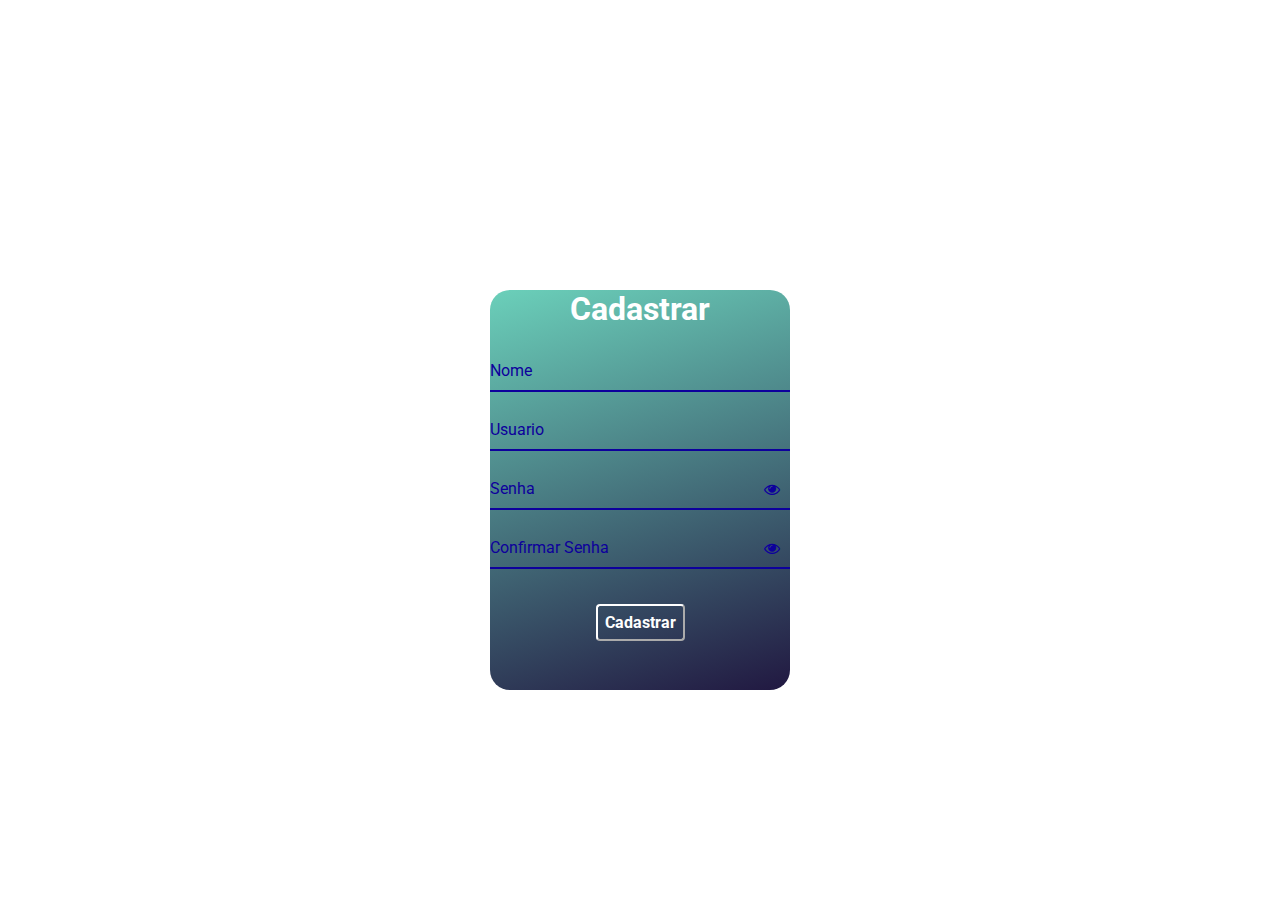
==== cadastro.html @ cf7d65a1 "Add files via upload" ====
<head>
    <link rel="stylesheet" href="cadastro.css">  
    <link rel="stylesheet" href="https://stackpath.bootstrapcdn.com/font-awesome/4.7.0/css/font-awesome.min.css">
</head>
    
    
    <body>
      <br><br><br><br><br><br><br><br><br><br>
    <div class='container'>
      <div class='card'>
        <h1> Cadastrar </h1>
        
        <div id='msgError'></div>
        <div id='msgSuccess'></div>
        
                <div class="label-float">
                   <input type="text" id="nome" placeholder=" " required>
                   <label id="labelNome" for="nome">Nome</label>
                </div>
    
                <div class="label-float">
                   <input type="text" id="usuario" placeholder=" " required>
                   <label id="labelUsuario" for="usuario">Usuario</label>
                </div>
                
                <div class="label-float">
                   <input type="password" id="senha" placeholder=" " required>
                   <label id="labelSenha" for="senha">Senha</label>
                   <i id="verSenha" class="fa fa-eye" aria-hidden="true"></i>
                   
                </div>
    
                <div class="label-float">
                   <input type="password" id="confirmSenha" placeholder=" " required>
                   <label id="labelConfirmSenha" for="confirmSenha">Confirmar Senha</label>
                   <i id="verConfirmSenha" class="fa fa-eye" aria-hidden="true"></i>
                </div>
                
                <div class='justify-center'>
                   <button onclick='cadastrar()'>Cadastrar</button>
                </div>
    
        
      </div>
      </div>
      <script src="cadastro.js"></script>
    </body>
---- cadastro.css ----
@import url('https://fonts.googleapis.com/css2?family=Roboto:ital,wght@0,100;0,300;0,400;0,500;0,700;0,900;1,100;1,300;1,400;1,500;1,700;1,900&display=swap');

* {
  margin: 0;
  padding: 0;
  font-family: 'Roboto', sans-serif;
}

body {
  background-image: url(https://i.imgur.com/c8MVRNV.jpg);
  background-repeat: no-repeat;
  background-size: cover;
  background-attachment: fixed;
  
}

.container {
  display: flex;
  justify-content: center;
  width: 100%;
  margin-top: 100px;
}


.card {
  width: 300px;
  height: 400px;
  background-image: linear-gradient(163deg, #6bd0ba 0%, #211841 100%);
  border-radius: 20px;
  transition: all .3s;
 }
 
 .card2 {
  width: 190px;
  height: 254px;
  background-color: #1a1a1a;
  border-radius:;
  transition: all .2s;
 }
 
 .card2:hover {
  transform: scale(0.98);
  border-radius: 20px;
 }
 
 .card:hover {
  box-shadow: 0px 0px 30px 1px  rgb(225, 73, 22);
 }

h1{
  text-align: center;
  margin-bottom: 20px;
  color: #ffffff
}

.label-float input{
  width: 100%;
  padding: 5px 5px;
  display: inline-block;
  border: 0;
  border-bottom: 2px solid #0d009c;
  background-color: transparent;
  outline: none;
  min-width: 180px;
  font-size: 16px;
  transition: all .3s ease-out;
  border-radius: 0;
  
}

.label-float{
  position: relative;
  padding-top: 13px;
  margin-top: 5%;
  margin-bottom: 5%;
}

.label-float input:focus{
  border-bottom: 2px solid #4038a0;
}

.label-float label{
  color: #0d009c;
  pointer-event: none;
  position: absolute;
  top: 0;
  left: 0;
  margin-top: 13px;
  transition: all .3s ease-out;
}

.label-float input:focus + label,
.label-float input:valid + label{
  font-size: 13px;
  margin-top: 0;
  color: #4038a0
}

button{
  background-color: transparent;
  border-color: #ffffff;
  color: #ffffff;
  padding: 7px;
  font-weight: bold;
  font-size: 12pt;
  margin-top: 20px;
  border-radius: 4px;
  cursor: pointer;
  outline: none;
  transition: all .4s ease-out;
}

button:hover{
  background-color: #0d009c;
  color: #fff;
}

.justify-center{
  display: flex;
  justify-content: center;
}

.fa-eye{
  position: absolute;
  top: 15px;
  right: 10px;
  cursor: pointer;
  color: #0d009c;
}

#msgError{
  text-align: center;
  color: #ff0000;
  background-color: #ffbbbb;
  padding: 10px;
  border-radius: 4px;
  display: none;
}

#msgSuccess{
  text-align: center;
  color: #00bb00;
  background-color: #bbffbe;
  padding: 10px;
  border-radius: 4px;
  display: none;
}
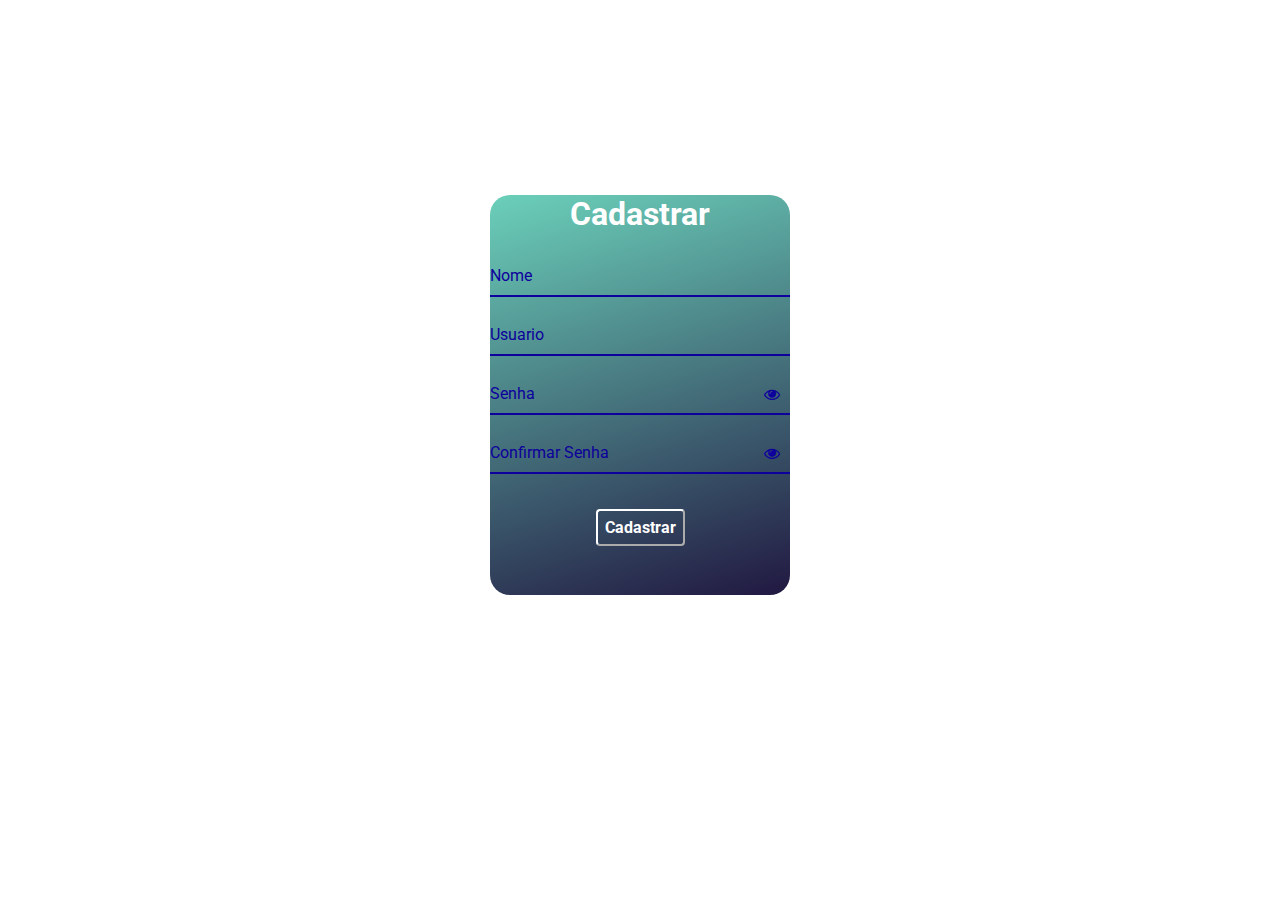
==== commit 60bae7b5: "Add files via upload" ====
--- a/cadastro.html
+++ b/cadastro.html
@@ -5,7 +5,7 @@
     
     
     <body>
-      <br><br><br><br><br><br><br><br><br><br>
+      <br><br><br><br><br>
     <div class='container'>
       <div class='card'>
         <h1> Cadastrar </h1>
--- a/cadastro.css
+++ b/cadastro.css
@@ -8,6 +8,7 @@
 
 body {
   background-image: url(https://i.imgur.com/c8MVRNV.jpg);
+  justify-content: fixed;
   background-repeat: no-repeat;
   background-size: cover;
   background-attachment: fixed;
